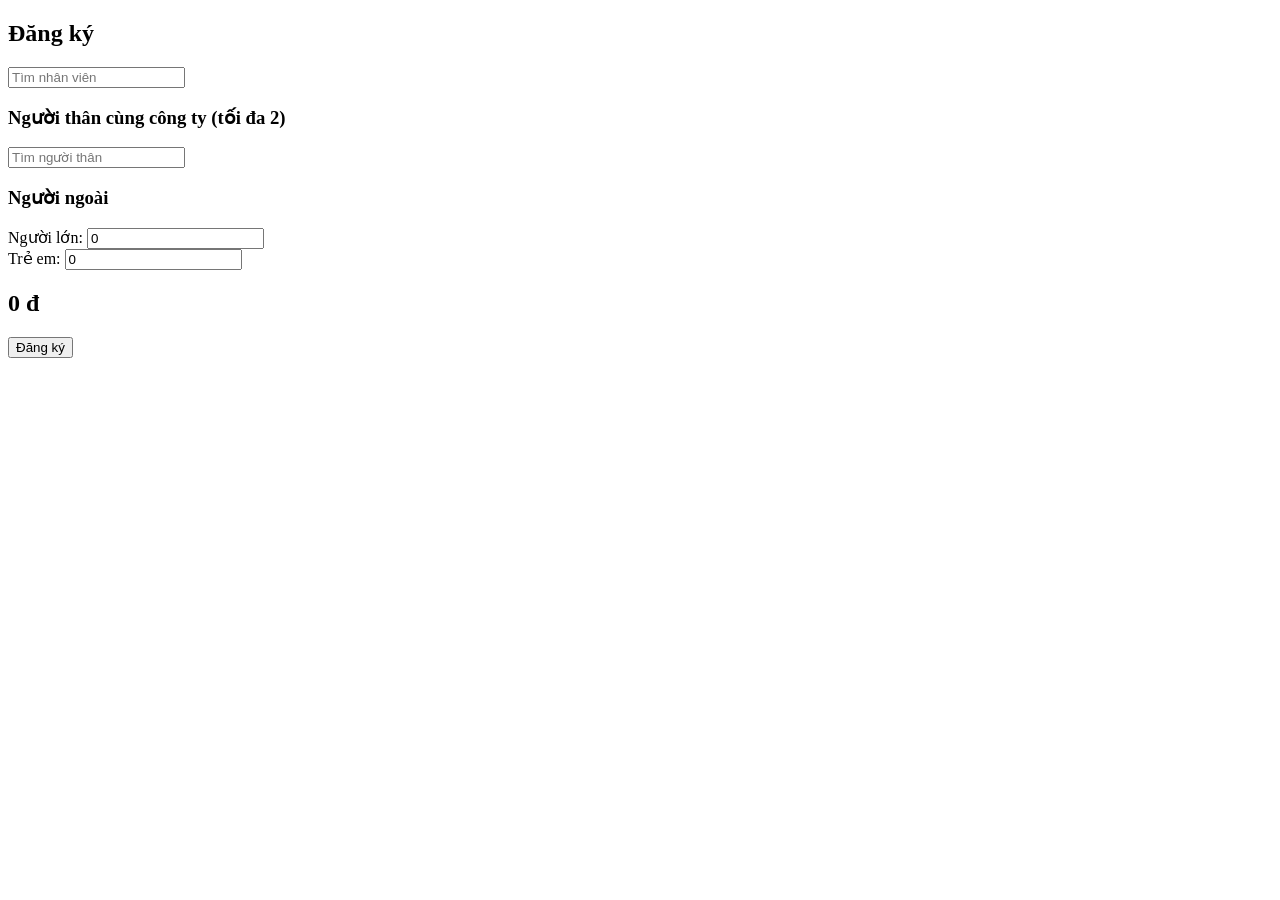
==== index.html @ 03e1c9cc "Update index.html" ====
<!DOCTYPE html>
<html>
<head>
  <meta charset="UTF-8">
  <title>Đăng ký du lịch</title>
</head>
<body>

<h2>Đăng ký</h2>

<input id="search" placeholder="Tìm nhân viên">
<div id="result"></div>

<h3>Người thân cùng công ty (tối đa 2)</h3>
<input id="familyMateSearch" placeholder="Tìm người thân">
<div id="familyMateResult"></div>
<div id="selectedFamilyMate"></div>

<h3>Người ngoài</h3>
Người lớn: <input id="adult" type="number" value="0"><br>
Trẻ em: <input id="child" type="number" value="0">

<h2 id="money">0 đ</h2>

<button onclick="register()">Đăng ký</button>

<script src="app.js"></script>

</body>
</html>
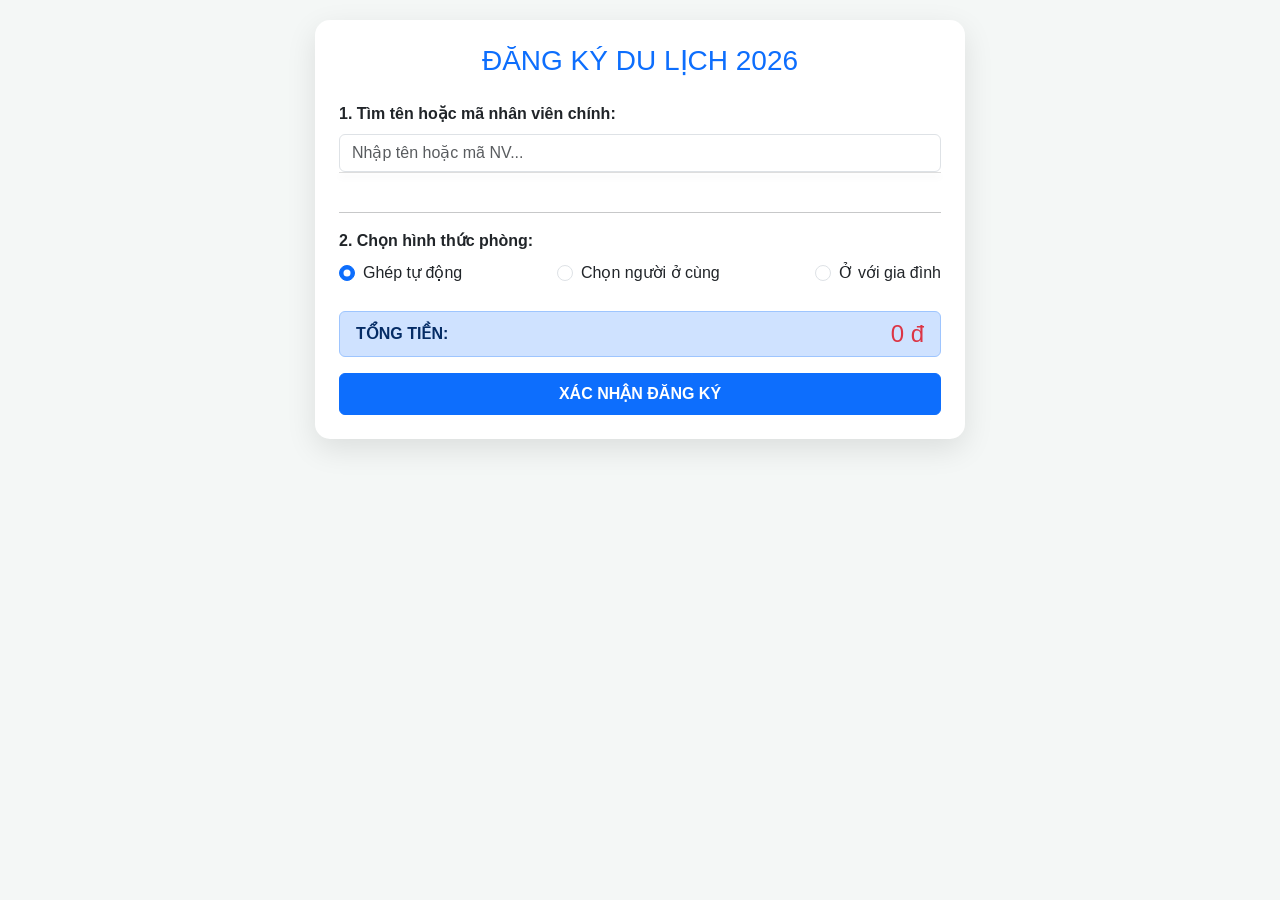
==== commit 16e5518f: "Update index.html" ====
--- a/index.html
+++ b/index.html
@@ -1,30 +1,86 @@
 <!DOCTYPE html>
 <html>
 <head>
-  <meta charset="UTF-8">
-  <title>Đăng ký du lịch</title>
+    <meta charset="UTF-8">
+    <meta name="viewport" content="width=device-width, initial-scale=1.0">
+    <title>Đăng ký Du lịch 2026</title>
+    <link rel="stylesheet" href="https://cdnjs.cloudflare.com/ajax/libs/bootstrap/5.3.0/css/bootstrap.min.css">
+    <style>
+        body { background: #f4f7f6; padding: 20px; font-family: 'Segoe UI', Tahoma, Geneva, Verdana, sans-serif; }
+        .card { max-width: 650px; margin: auto; border-radius: 15px; box-shadow: 0 10px 30px rgba(0,0,0,0.1); border: none; }
+        .search-results { position: absolute; width: 100%; z-index: 1000; background: white; border: 1px solid #ddd; border-top: none; max-height: 250px; overflow-y: auto; box-shadow: 0 4px 6px rgba(0,0,0,0.1); }
+        .item-search, .item-mate, .item-family-mate { padding: 12px; border-bottom: 1px solid #f0f0f0; cursor: pointer; transition: 0.2s; }
+        .item-search:hover { background: #e3f2fd; color: #1976d2; }
+        .selected-badge { background: #e3f2fd; color: #1976d2; padding: 8px 15px; border-radius: 20px; display: inline-block; margin-top: 10px; font-weight: 600; }
+        .family-badge { background: #e8f5e9; color: #2e7d32; padding: 5px 12px; border-radius: 15px; display: inline-flex; align-items: center; margin: 4px; border: 1px solid #c8e6c9; }
+        .remove-btn { margin-left: 8px; cursor: pointer; color: #c62828; font-weight: bold; }
+    </style>
 </head>
 <body>
+    <div class="card p-4">
+        <h3 class="text-center mb-4 text-primary">ĐĂNG KÝ DU LỊCH 2026</h3>
+        
+        <div class="mb-4 position-relative">
+            <label class="form-label"><b>1. Tìm tên hoặc mã nhân viên chính:</b></label>
+            <input type="text" id="search" class="form-control" placeholder="Nhập tên hoặc mã NV..." autocomplete="off">
+            <div id="result" class="search-results"></div>
+            <div id="selected-nv"></div>
+        </div>
 
-<h2>Đăng ký</h2>
+        <hr>
 
-<input id="search" placeholder="Tìm nhân viên">
-<div id="result"></div>
+        <label class="form-label"><b>2. Chọn hình thức phòng:</b></label>
+        <div class="mb-4 d-flex justify-content-between">
+            <div class="form-check">
+                <input class="form-check-input" type="radio" name="roomType" id="r1" value="auto" checked>
+                <label class="form-check-label" for="r1">Ghép tự động</label>
+            </div>
+            <div class="form-check">
+                <input class="form-check-input" type="radio" name="roomType" id="r2" value="manual">
+                <label class="form-check-label" for="r2">Chọn người ở cùng</label>
+            </div>
+            <div class="form-check">
+                <input class="form-check-input" type="radio" name="roomType" id="r3" value="family">
+                <label class="form-check-label" for="r3">Ở với gia đình</label>
+            </div>
+        </div>
 
-<h3>Người thân cùng công ty (tối đa 2)</h3>
-<input id="familyMateSearch" placeholder="Tìm người thân">
-<div id="familyMateResult"></div>
-<div id="selectedFamilyMate"></div>
+        <div id="mateBox" style="display:none;" class="border p-3 rounded mb-3 bg-light">
+            <label class="form-label">Tìm đồng nghiệp ở chung (Phòng 3 người):</label>
+            <div class="position-relative">
+                <input type="text" id="mateSearch" class="form-control" placeholder="Tìm tên/mã bạn..." autocomplete="off">
+                <div id="mateResult" class="search-results"></div>
+            </div>
+            <div id="mateList" class="mt-2"></div>
+        </div>
 
-<h3>Người ngoài</h3>
-Người lớn: <input id="adult" type="number" value="0"><br>
-Trẻ em: <input id="child" type="number" value="0">
+        <div id="familyFields" style="display:none;" class="border p-3 rounded mb-3 bg-light text-success border-success">
+            <label class="form-label"><b>Người thân cùng công ty (Tối đa 2):</b></label>
+            <div class="position-relative mb-2">
+                <input type="text" id="familyMateSearch" class="form-control" placeholder="Tìm tên/mã người thân..." autocomplete="off">
+                <div id="familyMateResult" class="search-results"></div>
+            </div>
+            <div id="selectedFamilyMate"></div>
+            
+            <div class="row mt-3">
+                <div class="col-6">
+                    <label class="form-label small">Người thân ngoài CT (3.1tr):</label>
+                    <input type="number" id="adult" class="form-control" value="0" min="0">
+                </div>
+                <div class="col-6">
+                    <label class="form-label small">Trẻ em 6-10t (1.55tr):</label>
+                    <input type="number" id="child" class="form-control" value="0" min="0">
+                </div>
+            </div>
+        </div>
 
-<h2 id="money">0 đ</h2>
+        <div class="alert alert-primary d-flex justify-content-between align-items-center py-2">
+            <b>TỔNG TIỀN:</b>
+            <h4 class="mb-0 text-danger" id="money" data-value="0">0 đ</h4>
+        </div>
 
-<button onclick="register()">Đăng ký</button>
-
-<script src="app.js"></script>
-
+        <button class="btn btn-primary w-100 py-2 btn-submit fw-bold" onclick="register()">XÁC NHẬN ĐĂNG KÝ</button>
+    </div>
+    <script src="app.js"></script>
 </body>
 </html>
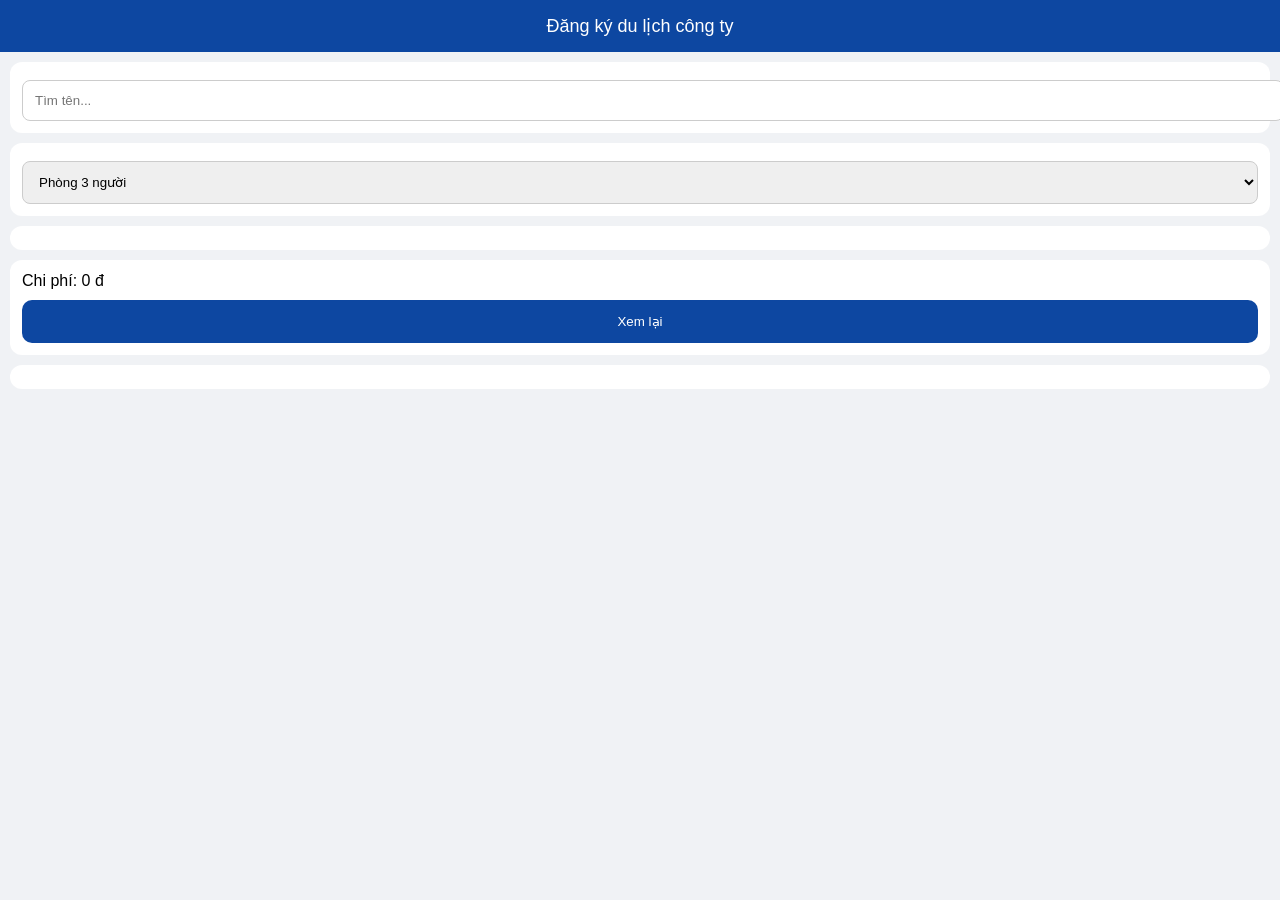
==== commit 89a7944c: "Update index.html" ====
--- a/index.html
+++ b/index.html
@@ -1,86 +1,140 @@
 <!DOCTYPE html>
 <html>
 <head>
-    <meta charset="UTF-8">
-    <meta name="viewport" content="width=device-width, initial-scale=1.0">
-    <title>Đăng ký Du lịch 2026</title>
-    <link rel="stylesheet" href="https://cdnjs.cloudflare.com/ajax/libs/bootstrap/5.3.0/css/bootstrap.min.css">
-    <style>
-        body { background: #f4f7f6; padding: 20px; font-family: 'Segoe UI', Tahoma, Geneva, Verdana, sans-serif; }
-        .card { max-width: 650px; margin: auto; border-radius: 15px; box-shadow: 0 10px 30px rgba(0,0,0,0.1); border: none; }
-        .search-results { position: absolute; width: 100%; z-index: 1000; background: white; border: 1px solid #ddd; border-top: none; max-height: 250px; overflow-y: auto; box-shadow: 0 4px 6px rgba(0,0,0,0.1); }
-        .item-search, .item-mate, .item-family-mate { padding: 12px; border-bottom: 1px solid #f0f0f0; cursor: pointer; transition: 0.2s; }
-        .item-search:hover { background: #e3f2fd; color: #1976d2; }
-        .selected-badge { background: #e3f2fd; color: #1976d2; padding: 8px 15px; border-radius: 20px; display: inline-block; margin-top: 10px; font-weight: 600; }
-        .family-badge { background: #e8f5e9; color: #2e7d32; padding: 5px 12px; border-radius: 15px; display: inline-flex; align-items: center; margin: 4px; border: 1px solid #c8e6c9; }
-        .remove-btn { margin-left: 8px; cursor: pointer; color: #c62828; font-weight: bold; }
-    </style>
+<meta name="viewport" content="width=device-width, initial-scale=1">
+<title>Du lịch công ty</title>
+
+<style>
+body{margin:0;font-family:sans-serif;background:#f0f2f5}
+.header{background:#0d47a1;color:#fff;padding:15px;text-align:center;font-size:18px}
+.box{background:#fff;margin:10px;padding:12px;border-radius:12px}
+input,select{width:100%;padding:12px;margin-top:6px;border-radius:8px;border:1px solid #ccc}
+button{width:100%;padding:14px;background:#0d47a1;color:#fff;border:none;border-radius:10px;margin-top:10px}
+.card{padding:10px;border-bottom:1px solid #eee}
+.tag{display:inline-block;background:#eee;padding:4px 8px;border-radius:6px;margin:2px}
+</style>
 </head>
+
 <body>
-    <div class="card p-4">
-        <h3 class="text-center mb-4 text-primary">ĐĂNG KÝ DU LỊCH 2026</h3>
-        
-        <div class="mb-4 position-relative">
-            <label class="form-label"><b>1. Tìm tên hoặc mã nhân viên chính:</b></label>
-            <input type="text" id="search" class="form-control" placeholder="Nhập tên hoặc mã NV..." autocomplete="off">
-            <div id="result" class="search-results"></div>
-            <div id="selected-nv"></div>
-        </div>
 
-        <hr>
+<div class="header">Đăng ký du lịch công ty</div>
 
-        <label class="form-label"><b>2. Chọn hình thức phòng:</b></label>
-        <div class="mb-4 d-flex justify-content-between">
-            <div class="form-check">
-                <input class="form-check-input" type="radio" name="roomType" id="r1" value="auto" checked>
-                <label class="form-check-label" for="r1">Ghép tự động</label>
-            </div>
-            <div class="form-check">
-                <input class="form-check-input" type="radio" name="roomType" id="r2" value="manual">
-                <label class="form-check-label" for="r2">Chọn người ở cùng</label>
-            </div>
-            <div class="form-check">
-                <input class="form-check-input" type="radio" name="roomType" id="r3" value="family">
-                <label class="form-check-label" for="r3">Ở với gia đình</label>
-            </div>
-        </div>
+<div class="box">
+<input id="kw" placeholder="Tìm tên..." oninput="search()">
+<div id="list"></div>
+</div>
 
-        <div id="mateBox" style="display:none;" class="border p-3 rounded mb-3 bg-light">
-            <label class="form-label">Tìm đồng nghiệp ở chung (Phòng 3 người):</label>
-            <div class="position-relative">
-                <input type="text" id="mateSearch" class="form-control" placeholder="Tìm tên/mã bạn..." autocomplete="off">
-                <div id="mateResult" class="search-results"></div>
-            </div>
-            <div id="mateList" class="mt-2"></div>
-        </div>
+<div class="box">
+<select id="type" onchange="renderFamily()">
+<option value="tap_the">Phòng 3 người</option>
+<option value="gia_dinh">Phòng gia đình</option>
+</select>
+</div>
 
-        <div id="familyFields" style="display:none;" class="border p-3 rounded mb-3 bg-light text-success border-success">
-            <label class="form-label"><b>Người thân cùng công ty (Tối đa 2):</b></label>
-            <div class="position-relative mb-2">
-                <input type="text" id="familyMateSearch" class="form-control" placeholder="Tìm tên/mã người thân..." autocomplete="off">
-                <div id="familyMateResult" class="search-results"></div>
-            </div>
-            <div id="selectedFamilyMate"></div>
-            
-            <div class="row mt-3">
-                <div class="col-6">
-                    <label class="form-label small">Người thân ngoài CT (3.1tr):</label>
-                    <input type="number" id="adult" class="form-control" value="0" min="0">
-                </div>
-                <div class="col-6">
-                    <label class="form-label small">Trẻ em 6-10t (1.55tr):</label>
-                    <input type="number" id="child" class="form-control" value="0" min="0">
-                </div>
-            </div>
-        </div>
+<div class="box" id="familyBox"></div>
 
-        <div class="alert alert-primary d-flex justify-content-between align-items-center py-2">
-            <b>TỔNG TIỀN:</b>
-            <h4 class="mb-0 text-danger" id="money" data-value="0">0 đ</h4>
-        </div>
+<div class="box">
+<div id="cost">Chi phí: 0 đ</div>
+<button onclick="preview()">Xem lại</button>
+</div>
 
-        <button class="btn btn-primary w-100 py-2 btn-submit fw-bold" onclick="register()">XÁC NHẬN ĐĂNG KÝ</button>
-    </div>
-    <script src="app.js"></script>
+<div class="box" id="preview"></div>
+
+<script>
+const API="LINK_APPS_SCRIPT";
+
+let nv=null;
+let family=[];
+
+// SEARCH
+async function search(){
+  let r=await fetch(API+"?action=search&kw="+kw.value);
+  let d=await r.json();
+
+  list.innerHTML=d.map(x=>
+    `<div class="card" onclick='pick(${JSON.stringify(x)})'>
+      ${x[2]} (${x[0]})
+    </div>`).join("");
+}
+
+function pick(x){
+  nv=x;
+  calc();
+}
+
+// FAMILY UI
+function renderFamily(){
+  if(type.value!="gia_dinh"){
+    familyBox.innerHTML="";
+    return;
+  }
+
+  familyBox.innerHTML=`
+  <button onclick="add()">+ Thêm người thân</button>
+  <div id="famList"></div>
+  `;
+}
+
+function add(){
+  let name=prompt("Tên:");
+  let tuoi=prompt("Tuổi:");
+
+  family.push({name,tuoi:Number(tuoi)});
+  drawFam();
+  calc();
+}
+
+function drawFam(){
+  famList.innerHTML=family.map(p=>
+    `<div class="tag">${p.name} (${p.tuoi})</div>`
+  ).join("");
+}
+
+// COST
+function calc(){
+  if(!nv) return;
+
+  let t = nv[7]=="Có"?1100000:2100000;
+
+  family.forEach(p=>{
+    t += p.tuoi>=11?3100000:1550000;
+  });
+
+  cost.innerText="Chi phí: "+t.toLocaleString()+" đ";
+}
+
+// PREVIEW
+function preview(){
+  if(!nv) return alert("Chọn NV");
+
+  preview.innerHTML=`
+  <b>${nv[2]}</b><br>
+  Mã NV: ${nv[0]}<br>
+  <button onclick="submit()">Xác nhận đăng ký</button>
+  `;
+}
+
+// SUBMIT
+async function submit(){
+  let body={
+    maNV:nv[0],
+    ten:nv[2],
+    gioiTinh:nv[3],
+    congDoan:nv[7],
+    loaiPhong:type.value,
+    family,
+    treEm:family.filter(x=>x.tuoi<11).length
+  };
+
+  let r=await fetch(API,{method:"POST",body:JSON.stringify(body)});
+  let d=await r.json();
+
+  if(d.status){
+    alert("Thành công - "+d.cost.toLocaleString());
+    location.reload();
+  }else alert(d.msg);
+}
+</script>
+
 </body>
 </html>
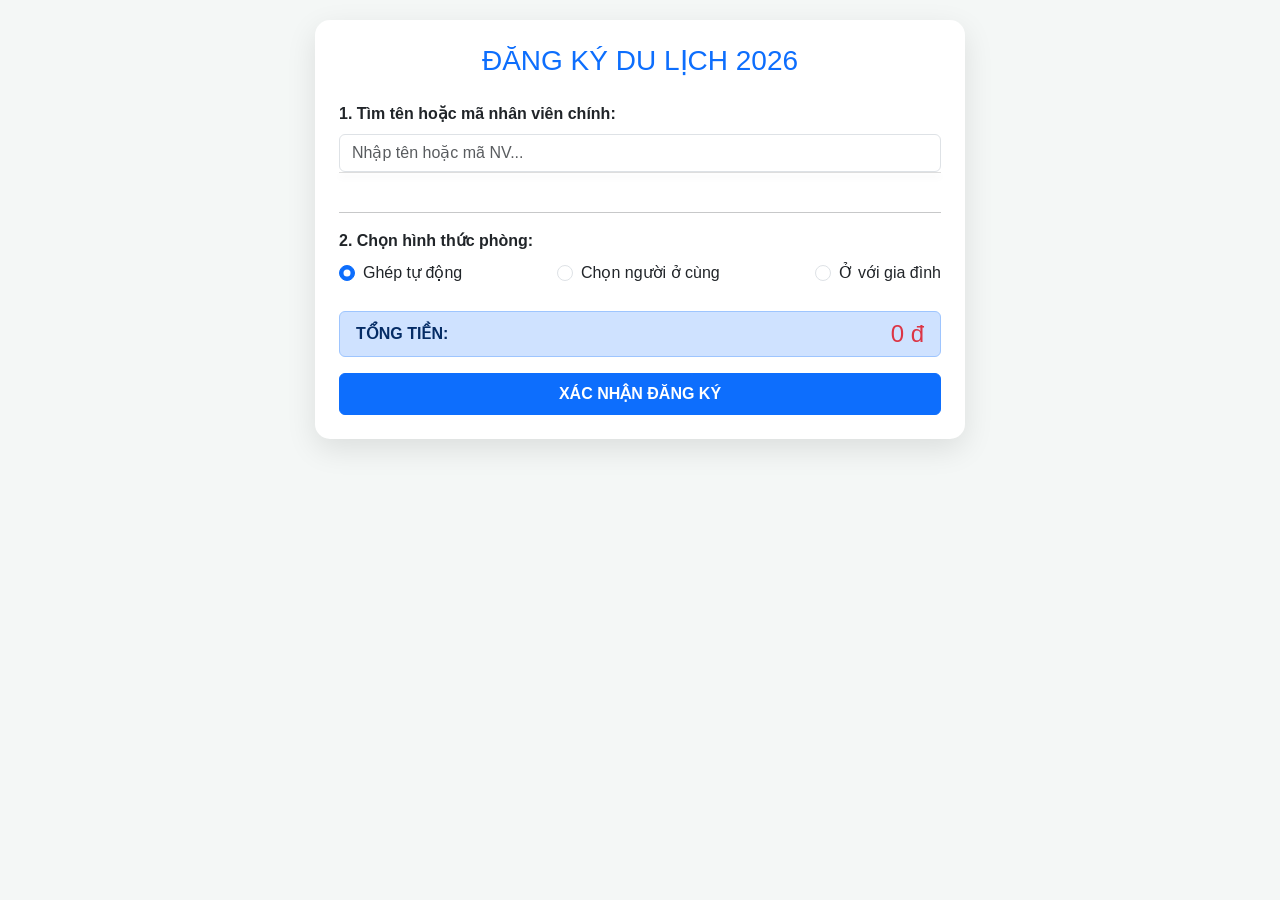
==== commit 5fd3177f: "Add files via upload" ====
--- a/index.html
+++ b/index.html
@@ -1,140 +1,95 @@
 <!DOCTYPE html>
 <html>
 <head>
-<meta name="viewport" content="width=device-width, initial-scale=1">
-<title>Du lịch công ty</title>
+    <meta charset="UTF-8">
+    <meta name="viewport" content="width=device-width, initial-scale=1.0">
+    <title>Đăng ký Du lịch 2026</title>
+    <link rel="stylesheet" href="https://cdnjs.cloudflare.com/ajax/libs/bootstrap/5.3.0/css/bootstrap.min.css">
+    <style>
+        body { background: #f4f7f6; padding: 20px; font-family: 'Segoe UI', Tahoma, Geneva, Verdana, sans-serif; }
+        .card { max-width: 650px; margin: auto; border-radius: 15px; box-shadow: 0 10px 30px rgba(0,0,0,0.1); border: none; }
+        .search-results { position: absolute; width: 100%; z-index: 1000; background: white; border: 1px solid #ddd; border-top: none; max-height: 250px; overflow-y: auto; box-shadow: 0 4px 6px rgba(0,0,0,0.1); }
+        .item-search, .item-mate, .item-family-mate { padding: 12px; border-bottom: 1px solid #f0f0f0; cursor: pointer; transition: 0.2s; }
+        .item-search:hover { background: #e3f2fd; color: #1976d2; }
+        .selected-badge { background: #e3f2fd; color: #1976d2; padding: 8px 15px; border-radius: 20px; display: inline-block; margin-top: 10px; font-weight: 600; }
+        .family-badge { background: #e8f5e9; color: #2e7d32; padding: 5px 12px; border-radius: 15px; display: inline-flex; align-items: center; margin: 4px; border: 1px solid #c8e6c9; }
+        .remove-btn { margin-left: 8px; cursor: pointer; color: #c62828; font-weight: bold; }
+    </style>
+</head>
+<body>
+    <div class="card p-4">
+        <h3 class="text-center mb-4 text-primary">ĐĂNG KÝ DU LỊCH 2026</h3>
+        
+        <div class="mb-4 position-relative">
+            <label class="form-label"><b>1. Tìm tên hoặc mã nhân viên chính:</b></label>
+            <input type="text" id="search" class="form-control" placeholder="Nhập tên hoặc mã NV..." autocomplete="off">
+            <div id="result" class="search-results"></div>
+            <div id="selected-nv"></div>
+        </div>
 
-<style>
-body{margin:0;font-family:sans-serif;background:#f0f2f5}
-.header{background:#0d47a1;color:#fff;padding:15px;text-align:center;font-size:18px}
-.box{background:#fff;margin:10px;padding:12px;border-radius:12px}
-input,select{width:100%;padding:12px;margin-top:6px;border-radius:8px;border:1px solid #ccc}
-button{width:100%;padding:14px;background:#0d47a1;color:#fff;border:none;border-radius:10px;margin-top:10px}
-.card{padding:10px;border-bottom:1px solid #eee}
-.tag{display:inline-block;background:#eee;padding:4px 8px;border-radius:6px;margin:2px}
-</style>
-</head>
+        <hr>
 
-<body>
+        <label class="form-label"><b>2. Chọn hình thức phòng:</b></label>
+        <div class="mb-4 d-flex justify-content-between">
+            <div class="form-check">
+                <input class="form-check-input" type="radio" name="roomType" id="r1" value="auto" checked>
+                <label class="form-check-label" for="r1">Ghép tự động</label>
+            </div>
+            <div class="form-check">
+                <input class="form-check-input" type="radio" name="roomType" id="r2" value="manual">
+                <label class="form-check-label" for="r2">Chọn người ở cùng</label>
+            </div>
+            <div class="form-check">
+                <input class="form-check-input" type="radio" name="roomType" id="r3" value="family">
+                <label class="form-check-label" for="r3">Ở với gia đình</label>
+            </div>
+        </div>
 
-<div class="header">Đăng ký du lịch công ty</div>
+        <div id="mateBox" style="display:none;" class="border p-3 rounded mb-3 bg-light">
+            <label class="form-label">Tìm đồng nghiệp ở chung (Phòng 3 người):</label>
+            <div class="position-relative">
+                <input type="text" id="mateSearch" class="form-control" placeholder="Tìm tên/mã bạn..." autocomplete="off">
+                <div id="mateResult" class="search-results"></div>
+            </div>
+            <div id="mateList" class="mt-2"></div>
+        </div>
 
-<div class="box">
-<input id="kw" placeholder="Tìm tên..." oninput="search()">
-<div id="list"></div>
-</div>
+        <div id="familyFields" style="display:none;" class="border p-3 rounded mb-3 bg-light text-success border-success">
+            <label class="form-label"><b>Người thân cùng công ty (Tối đa 2):</b></label>
+            <div class="position-relative mb-2">
+                <input type="text" id="familyMateSearch" class="form-control" placeholder="Tìm tên/mã người thân..." autocomplete="off">
+                <div id="familyMateResult" class="search-results"></div>
+            </div>
+            <div id="selectedFamilyMate"></div>
+            
+            <div class="row mt-3">
+                <div class="col-6">
+                    <label class="form-label small">Người thân ngoài CT (3.1tr):</label>
+                    <input type="number" id="adult" class="form-control" value="0" min="0">
+                </div>
+                <div class="col-6">
+                    <label class="form-label small">Trẻ em 6-10t (1.55tr):</label>
+                    <input type="number" id="child" class="form-control" value="0" min="0">
+                </div>
+            </div>
+        </div>
 
-<div class="box">
-<select id="type" onchange="renderFamily()">
-<option value="tap_the">Phòng 3 người</option>
-<option value="gia_dinh">Phòng gia đình</option>
-</select>
-</div>
+        <div class="alert alert-primary d-flex justify-content-between align-items-center py-2">
+            <b>TỔNG TIỀN:</b>
+            <h4 class="mb-0 text-danger" id="money" data-value="0">0 đ</h4>
+        </div>
 
-<div class="box" id="familyBox"></div>
+        <button class="btn btn-primary w-100 py-2 btn-submit fw-bold" onclick="register()">XÁC NHẬN ĐĂNG KÝ</button>
 
-<div class="box">
-<div id="cost">Chi phí: 0 đ</div>
-<button onclick="preview()">Xem lại</button>
-</div>
-
-<div class="box" id="preview"></div>
-
-<script>
-const API="LINK_APPS_SCRIPT";
-
-let nv=null;
-let family=[];
-
-// SEARCH
-async function search(){
-  let r=await fetch(API+"?action=search&kw="+kw.value);
-  let d=await r.json();
-
-  list.innerHTML=d.map(x=>
-    `<div class="card" onclick='pick(${JSON.stringify(x)})'>
-      ${x[2]} (${x[0]})
-    </div>`).join("");
-}
-
-function pick(x){
-  nv=x;
-  calc();
-}
-
-// FAMILY UI
-function renderFamily(){
-  if(type.value!="gia_dinh"){
-    familyBox.innerHTML="";
-    return;
-  }
-
-  familyBox.innerHTML=`
-  <button onclick="add()">+ Thêm người thân</button>
-  <div id="famList"></div>
-  `;
-}
-
-function add(){
-  let name=prompt("Tên:");
-  let tuoi=prompt("Tuổi:");
-
-  family.push({name,tuoi:Number(tuoi)});
-  drawFam();
-  calc();
-}
-
-function drawFam(){
-  famList.innerHTML=family.map(p=>
-    `<div class="tag">${p.name} (${p.tuoi})</div>`
-  ).join("");
-}
-
-// COST
-function calc(){
-  if(!nv) return;
-
-  let t = nv[7]=="Có"?1100000:2100000;
-
-  family.forEach(p=>{
-    t += p.tuoi>=11?3100000:1550000;
-  });
-
-  cost.innerText="Chi phí: "+t.toLocaleString()+" đ";
-}
-
-// PREVIEW
-function preview(){
-  if(!nv) return alert("Chọn NV");
-
-  preview.innerHTML=`
-  <b>${nv[2]}</b><br>
-  Mã NV: ${nv[0]}<br>
-  <button onclick="submit()">Xác nhận đăng ký</button>
-  `;
-}
-
-// SUBMIT
-async function submit(){
-  let body={
-    maNV:nv[0],
-    ten:nv[2],
-    gioiTinh:nv[3],
-    congDoan:nv[7],
-    loaiPhong:type.value,
-    family,
-    treEm:family.filter(x=>x.tuoi<11).length
-  };
-
-  let r=await fetch(API,{method:"POST",body:JSON.stringify(body)});
-  let d=await r.json();
-
-  if(d.status){
-    alert("Thành công - "+d.cost.toLocaleString());
-    location.reload();
-  }else alert(d.msg);
-}
-</script>
-
+        <div id="successCard" class="card p-4 mt-3 text-center" style="display:none; border: 2px solid #28a745;">
+            <h3 class="text-success">🎉 ĐĂNG KÝ THÀNH CÔNG!</h3>
+            <p class="text-muted">Vui lòng chụp màn hình thông tin dưới đây:</p>
+            <hr>
+            <div id="summaryContent" class="text-start">
+                </div>
+            <button class="btn btn-outline-secondary mt-3" onclick="location.reload()">Đăng ký mới</button>
+        </div>
+    </div>
+    <script src="app.js"></script>
 </body>
 </html>
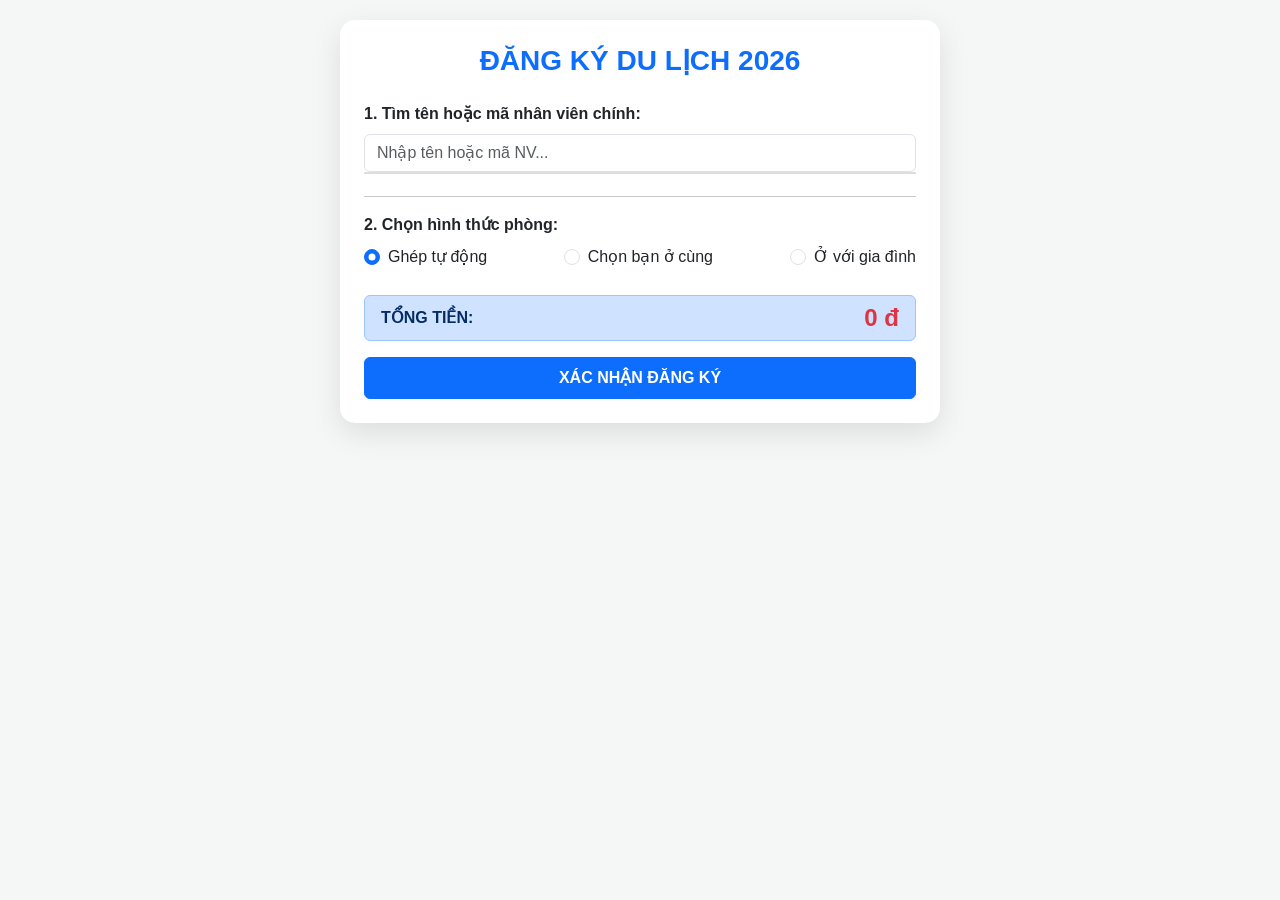
==== commit 2126a06b: "Update index.html" ====
--- a/index.html
+++ b/index.html
@@ -1,93 +1,87 @@
 <!DOCTYPE html>
-<html>
+<html lang="vi">
 <head>
     <meta charset="UTF-8">
     <meta name="viewport" content="width=device-width, initial-scale=1.0">
     <title>Đăng ký Du lịch 2026</title>
     <link rel="stylesheet" href="https://cdnjs.cloudflare.com/ajax/libs/bootstrap/5.3.0/css/bootstrap.min.css">
     <style>
-        body { background: #f4f7f6; padding: 20px; font-family: 'Segoe UI', Tahoma, Geneva, Verdana, sans-serif; }
-        .card { max-width: 650px; margin: auto; border-radius: 15px; box-shadow: 0 10px 30px rgba(0,0,0,0.1); border: none; }
-        .search-results { position: absolute; width: 100%; z-index: 1000; background: white; border: 1px solid #ddd; border-top: none; max-height: 250px; overflow-y: auto; box-shadow: 0 4px 6px rgba(0,0,0,0.1); }
-        .item-search, .item-mate, .item-family-mate { padding: 12px; border-bottom: 1px solid #f0f0f0; cursor: pointer; transition: 0.2s; }
-        .item-search:hover { background: #e3f2fd; color: #1976d2; }
+        body { background: #f4f7f6; padding: 20px; font-family: 'Segoe UI', sans-serif; }
+        .card { max-width: 600px; margin: auto; border-radius: 15px; box-shadow: 0 10px 30px rgba(0,0,0,0.1); border: none; }
+        .search-results { position: absolute; width: 100%; z-index: 1000; background: white; border: 1px solid #ddd; max-height: 200px; overflow-y: auto; }
+        .item-search, .item-family-mate { padding: 10px; border-bottom: 1px solid #eee; cursor: pointer; }
+        .item-search:hover { background: #e3f2fd; }
         .selected-badge { background: #e3f2fd; color: #1976d2; padding: 8px 15px; border-radius: 20px; display: inline-block; margin-top: 10px; font-weight: 600; }
         .family-badge { background: #e8f5e9; color: #2e7d32; padding: 5px 12px; border-radius: 15px; display: inline-flex; align-items: center; margin: 4px; border: 1px solid #c8e6c9; }
         .remove-btn { margin-left: 8px; cursor: pointer; color: #c62828; font-weight: bold; }
+        @keyframes fadeIn { from { opacity: 0; transform: translateY(10px); } to { opacity: 1; transform: translateY(0); } }
     </style>
 </head>
 <body>
-    <div class="card p-4">
-        <h3 class="text-center mb-4 text-primary">ĐĂNG KÝ DU LỊCH 2026</h3>
-        
-        <div class="mb-4 position-relative">
-            <label class="form-label"><b>1. Tìm tên hoặc mã nhân viên chính:</b></label>
-            <input type="text" id="search" class="form-control" placeholder="Nhập tên hoặc mã NV..." autocomplete="off">
-            <div id="result" class="search-results"></div>
-            <div id="selected-nv"></div>
-        </div>
+    <div class="card p-4" id="main-card">
+        <div id="main-content">
+            <h3 class="text-center mb-4 text-primary fw-bold">ĐĂNG KÝ DU LỊCH 2026</h3>
+            
+            <div class="mb-4 position-relative">
+                <label class="form-label"><b>1. Tìm tên hoặc mã nhân viên chính:</b></label>
+                <input type="text" id="search" class="form-control" placeholder="Nhập tên hoặc mã NV..." autocomplete="off">
+                <div id="result" class="search-results"></div>
+                <div id="selected-nv"></div>
+            </div>
 
-        <hr>
+            <hr>
 
-        <label class="form-label"><b>2. Chọn hình thức phòng:</b></label>
-        <div class="mb-4 d-flex justify-content-between">
-            <div class="form-check">
-                <input class="form-check-input" type="radio" name="roomType" id="r1" value="auto" checked>
-                <label class="form-check-label" for="r1">Ghép tự động</label>
-            </div>
-            <div class="form-check">
-                <input class="form-check-input" type="radio" name="roomType" id="r2" value="manual">
-                <label class="form-check-label" for="r2">Chọn người ở cùng</label>
-            </div>
-            <div class="form-check">
-                <input class="form-check-input" type="radio" name="roomType" id="r3" value="family">
-                <label class="form-check-label" for="r3">Ở với gia đình</label>
-            </div>
-        </div>
-
-        <div id="mateBox" style="display:none;" class="border p-3 rounded mb-3 bg-light">
-            <label class="form-label">Tìm đồng nghiệp ở chung (Phòng 3 người):</label>
-            <div class="position-relative">
-                <input type="text" id="mateSearch" class="form-control" placeholder="Tìm tên/mã bạn..." autocomplete="off">
-                <div id="mateResult" class="search-results"></div>
-            </div>
-            <div id="mateList" class="mt-2"></div>
-        </div>
-
-        <div id="familyFields" style="display:none;" class="border p-3 rounded mb-3 bg-light text-success border-success">
-            <label class="form-label"><b>Người thân cùng công ty (Tối đa 2):</b></label>
-            <div class="position-relative mb-2">
-                <input type="text" id="familyMateSearch" class="form-control" placeholder="Tìm tên/mã người thân..." autocomplete="off">
-                <div id="familyMateResult" class="search-results"></div>
-            </div>
-            <div id="selectedFamilyMate"></div>
-            
-            <div class="row mt-3">
-                <div class="col-6">
-                    <label class="form-label small">Người thân ngoài CT (3.1tr):</label>
-                    <input type="number" id="adult" class="form-control" value="0" min="0">
+            <label class="form-label"><b>2. Chọn hình thức phòng:</b></label>
+            <div class="mb-4 d-flex justify-content-between">
+                <div class="form-check">
+                    <input class="form-check-input" type="radio" name="roomType" id="r1" value="auto" checked>
+                    <label class="form-check-label" for="r1">Ghép tự động</label>
                 </div>
-                <div class="col-6">
-                    <label class="form-label small">Trẻ em 6-10t (1.55tr):</label>
-                    <input type="number" id="child" class="form-control" value="0" min="0">
+                <div class="form-check">
+                    <input class="form-check-input" type="radio" name="roomType" id="r2" value="manual">
+                    <label class="form-check-label" for="r2">Chọn bạn ở cùng</label>
+                </div>
+                <div class="form-check">
+                    <input class="form-check-input" type="radio" name="roomType" id="r3" value="family">
+                    <label class="form-check-label" for="r3">Ở với gia đình</label>
                 </div>
             </div>
-        </div>
 
-        <div class="alert alert-primary d-flex justify-content-between align-items-center py-2">
-            <b>TỔNG TIỀN:</b>
-            <h4 class="mb-0 text-danger" id="money" data-value="0">0 đ</h4>
-        </div>
+            <div id="mateBox" style="display:none;" class="border p-3 rounded mb-3 bg-light">
+                <label class="form-label small">Tìm đồng nghiệp ở chung (Phòng 3):</label>
+                <div class="position-relative">
+                    <input type="text" id="mateSearch" class="form-control" placeholder="Tìm tên/mã bạn...">
+                    <div id="mateResult" class="search-results"></div>
+                </div>
+                <div id="mateList" class="mt-2"></div>
+            </div>
 
-        <button class="btn btn-primary w-100 py-2 btn-submit fw-bold" onclick="register()">XÁC NHẬN ĐĂNG KÝ</button>
+            <div id="familyFields" style="display:none;" class="border p-3 rounded mb-3 bg-light border-success">
+                <label class="form-label small"><b>Người thân cùng công ty (Tối đa 2):</b></label>
+                <div class="position-relative mb-2">
+                    <input type="text" id="familyMateSearch" class="form-control" placeholder="Tìm tên/mã người thân...">
+                    <div id="familyMateResult" class="search-results"></div>
+                </div>
+                <div id="selectedFamilyMate"></div>
+                
+                <div class="row mt-3">
+                    <div class="col-6">
+                        <label class="form-label small">Người thân ngoài (3.1tr):</label>
+                        <input type="number" id="adult" class="form-control" value="0" min="0">
+                    </div>
+                    <div class="col-6">
+                        <label class="form-label small">Trẻ em 6-10t (1.55tr):</label>
+                        <input type="number" id="child" class="form-control" value="0" min="0">
+                    </div>
+                </div>
+            </div>
 
-        <div id="successCard" class="card p-4 mt-3 text-center" style="display:none; border: 2px solid #28a745;">
-            <h3 class="text-success">🎉 ĐĂNG KÝ THÀNH CÔNG!</h3>
-            <p class="text-muted">Vui lòng chụp màn hình thông tin dưới đây:</p>
-            <hr>
-            <div id="summaryContent" class="text-start">
-                </div>
-            <button class="btn btn-outline-secondary mt-3" onclick="location.reload()">Đăng ký mới</button>
+            <div class="alert alert-primary d-flex justify-content-between align-items-center py-2">
+                <b>TỔNG TIỀN:</b>
+                <h4 class="mb-0 text-danger fw-bold" id="money" data-value="0">0 đ</h4>
+            </div>
+
+            <button class="btn btn-primary w-100 py-2 btn-submit fw-bold" onclick="register()">XÁC NHẬN ĐĂNG KÝ</button>
         </div>
     </div>
     <script src="app.js"></script>
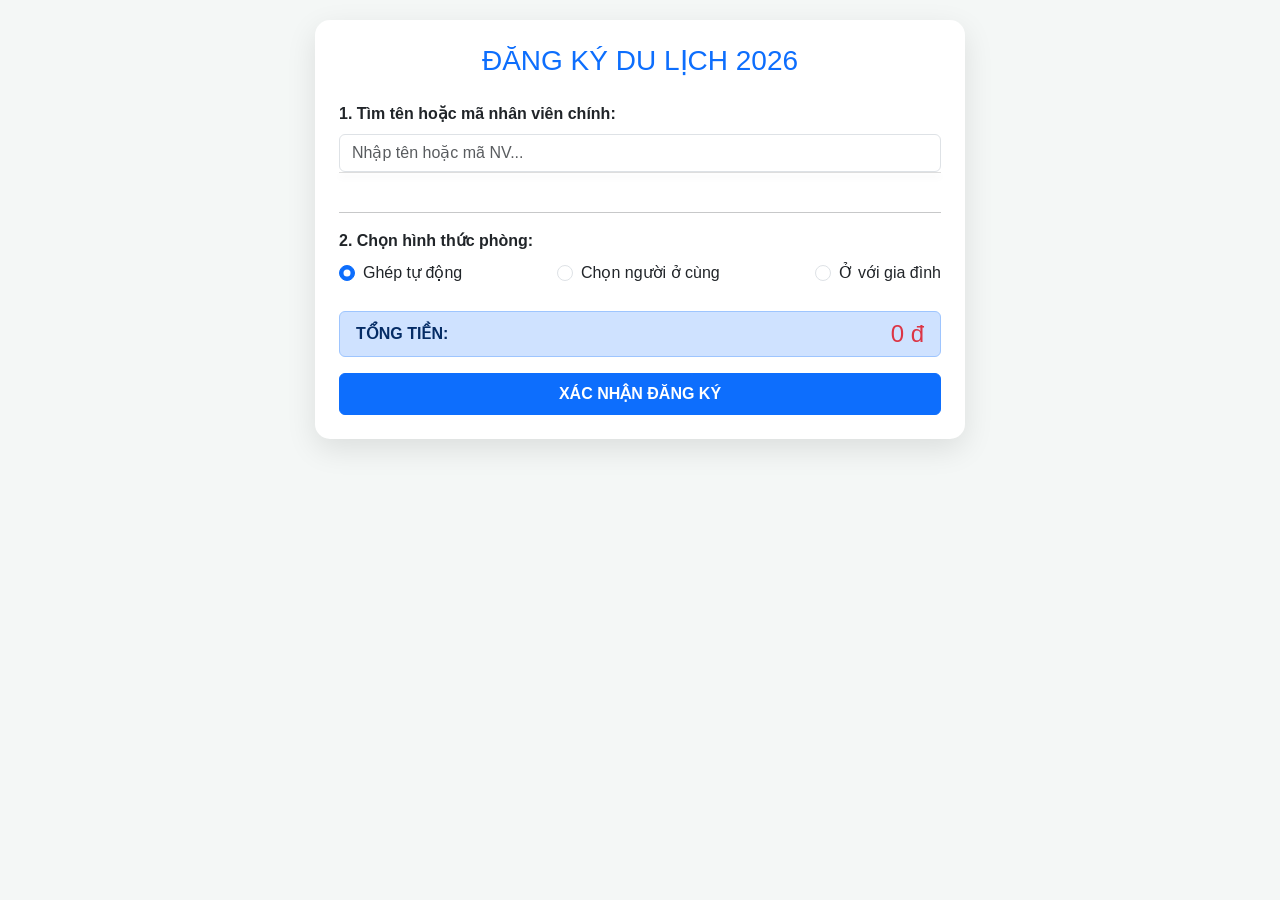
==== commit 86b907be: "Add files via upload" ====
--- a/index.html
+++ b/index.html
@@ -1,88 +1,85 @@
 <!DOCTYPE html>
-<html lang="vi">
+<html>
 <head>
     <meta charset="UTF-8">
     <meta name="viewport" content="width=device-width, initial-scale=1.0">
     <title>Đăng ký Du lịch 2026</title>
     <link rel="stylesheet" href="https://cdnjs.cloudflare.com/ajax/libs/bootstrap/5.3.0/css/bootstrap.min.css">
     <style>
-        body { background: #f4f7f6; padding: 20px; font-family: 'Segoe UI', sans-serif; }
-        .card { max-width: 600px; margin: auto; border-radius: 15px; box-shadow: 0 10px 30px rgba(0,0,0,0.1); border: none; }
-        .search-results { position: absolute; width: 100%; z-index: 1000; background: white; border: 1px solid #ddd; max-height: 200px; overflow-y: auto; }
-        .item-search, .item-family-mate { padding: 10px; border-bottom: 1px solid #eee; cursor: pointer; }
-        .item-search:hover { background: #e3f2fd; }
+        body { background: #f4f7f6; padding: 20px; font-family: 'Segoe UI', Tahoma, Geneva, Verdana, sans-serif; }
+        .card { max-width: 650px; margin: auto; border-radius: 15px; box-shadow: 0 10px 30px rgba(0,0,0,0.1); border: none; }
+        .search-results { position: absolute; width: 100%; z-index: 1000; background: white; border: 1px solid #ddd; border-top: none; max-height: 250px; overflow-y: auto; box-shadow: 0 4px 6px rgba(0,0,0,0.1); }
+        .item-search, .item-mate, .item-family-mate { padding: 12px; border-bottom: 1px solid #f0f0f0; cursor: pointer; transition: 0.2s; }
+        .item-search:hover { background: #e3f2fd; color: #1976d2; }
         .selected-badge { background: #e3f2fd; color: #1976d2; padding: 8px 15px; border-radius: 20px; display: inline-block; margin-top: 10px; font-weight: 600; }
         .family-badge { background: #e8f5e9; color: #2e7d32; padding: 5px 12px; border-radius: 15px; display: inline-flex; align-items: center; margin: 4px; border: 1px solid #c8e6c9; }
         .remove-btn { margin-left: 8px; cursor: pointer; color: #c62828; font-weight: bold; }
-        @keyframes fadeIn { from { opacity: 0; transform: translateY(10px); } to { opacity: 1; transform: translateY(0); } }
     </style>
 </head>
 <body>
-    <div class="card p-4" id="main-card">
-        <div id="main-content">
-            <h3 class="text-center mb-4 text-primary fw-bold">ĐĂNG KÝ DU LỊCH 2026</h3>
+    <div class="card p-4">
+        <h3 class="text-center mb-4 text-primary">ĐĂNG KÝ DU LỊCH 2026</h3>
+        
+        <div class="mb-4 position-relative">
+            <label class="form-label"><b>1. Tìm tên hoặc mã nhân viên chính:</b></label>
+            <input type="text" id="search" class="form-control" placeholder="Nhập tên hoặc mã NV..." autocomplete="off">
+            <div id="result" class="search-results"></div>
+            <div id="selected-nv"></div>
+        </div>
+
+        <hr>
+
+        <label class="form-label"><b>2. Chọn hình thức phòng:</b></label>
+        <div class="mb-4 d-flex justify-content-between">
+            <div class="form-check">
+                <input class="form-check-input" type="radio" name="roomType" id="r1" value="auto" checked>
+                <label class="form-check-label" for="r1">Ghép tự động</label>
+            </div>
+            <div class="form-check">
+                <input class="form-check-input" type="radio" name="roomType" id="r2" value="manual">
+                <label class="form-check-label" for="r2">Chọn người ở cùng</label>
+            </div>
+            <div class="form-check">
+                <input class="form-check-input" type="radio" name="roomType" id="r3" value="family">
+                <label class="form-check-label" for="r3">Ở với gia đình</label>
+            </div>
+        </div>
+
+        <div id="mateBox" style="display:none;" class="border p-3 rounded mb-3 bg-light">
+            <label class="form-label">Tìm đồng nghiệp ở chung (Phòng 3 người):</label>
+            <div class="position-relative">
+                <input type="text" id="mateSearch" class="form-control" placeholder="Tìm tên/mã bạn..." autocomplete="off">
+                <div id="mateResult" class="search-results"></div>
+            </div>
+            <div id="mateList" class="mt-2"></div>
+        </div>
+
+        <div id="familyFields" style="display:none;" class="border p-3 rounded mb-3 bg-light text-success border-success">
+            <label class="form-label"><b>Người thân cùng công ty (Tối đa 2):</b></label>
+            <div class="position-relative mb-2">
+                <input type="text" id="familyMateSearch" class="form-control" placeholder="Tìm tên/mã người thân..." autocomplete="off">
+                <div id="familyMateResult" class="search-results"></div>
+            </div>
+            <div id="selectedFamilyMate"></div>
             
-            <div class="mb-4 position-relative">
-                <label class="form-label"><b>1. Tìm tên hoặc mã nhân viên chính:</b></label>
-                <input type="text" id="search" class="form-control" placeholder="Nhập tên hoặc mã NV..." autocomplete="off">
-                <div id="result" class="search-results"></div>
-                <div id="selected-nv"></div>
-            </div>
-
-            <hr>
-
-            <label class="form-label"><b>2. Chọn hình thức phòng:</b></label>
-            <div class="mb-4 d-flex justify-content-between">
-                <div class="form-check">
-                    <input class="form-check-input" type="radio" name="roomType" id="r1" value="auto" checked>
-                    <label class="form-check-label" for="r1">Ghép tự động</label>
+            <div class="row mt-3">
+                <div class="col-6">
+                    <label class="form-label small">Người thân ngoài CT (3.1tr):</label>
+                    <input type="number" id="adult" class="form-control" value="0" min="0">
                 </div>
-                <div class="form-check">
-                    <input class="form-check-input" type="radio" name="roomType" id="r2" value="manual">
-                    <label class="form-check-label" for="r2">Chọn bạn ở cùng</label>
-                </div>
-                <div class="form-check">
-                    <input class="form-check-input" type="radio" name="roomType" id="r3" value="family">
-                    <label class="form-check-label" for="r3">Ở với gia đình</label>
+                <div class="col-6">
+                    <label class="form-label small">Trẻ em 6-10t (1.55tr):</label>
+                    <input type="number" id="child" class="form-control" value="0" min="0">
                 </div>
             </div>
+        </div>
 
-            <div id="mateBox" style="display:none;" class="border p-3 rounded mb-3 bg-light">
-                <label class="form-label small">Tìm đồng nghiệp ở chung (Phòng 3):</label>
-                <div class="position-relative">
-                    <input type="text" id="mateSearch" class="form-control" placeholder="Tìm tên/mã bạn...">
-                    <div id="mateResult" class="search-results"></div>
-                </div>
-                <div id="mateList" class="mt-2"></div>
-            </div>
+        <div class="alert alert-primary d-flex justify-content-between align-items-center py-2">
+            <b>TỔNG TIỀN:</b>
+            <h4 class="mb-0 text-danger" id="money" data-value="0">0 đ</h4>
+        </div>
 
-            <div id="familyFields" style="display:none;" class="border p-3 rounded mb-3 bg-light border-success">
-                <label class="form-label small"><b>Người thân cùng công ty (Tối đa 2):</b></label>
-                <div class="position-relative mb-2">
-                    <input type="text" id="familyMateSearch" class="form-control" placeholder="Tìm tên/mã người thân...">
-                    <div id="familyMateResult" class="search-results"></div>
-                </div>
-                <div id="selectedFamilyMate"></div>
-                
-                <div class="row mt-3">
-                    <div class="col-6">
-                        <label class="form-label small">Người thân ngoài (3.1tr):</label>
-                        <input type="number" id="adult" class="form-control" value="0" min="0">
-                    </div>
-                    <div class="col-6">
-                        <label class="form-label small">Trẻ em 6-10t (1.55tr):</label>
-                        <input type="number" id="child" class="form-control" value="0" min="0">
-                    </div>
-                </div>
-            </div>
-
-            <div class="alert alert-primary d-flex justify-content-between align-items-center py-2">
-                <b>TỔNG TIỀN:</b>
-                <h4 class="mb-0 text-danger fw-bold" id="money" data-value="0">0 đ</h4>
-            </div>
-
-            <button class="btn btn-primary w-100 py-2 btn-submit fw-bold" onclick="register()">XÁC NHẬN ĐĂNG KÝ</button>
-        </div>
+        <button class="btn btn-primary w-100 py-2 btn-submit fw-bold" onclick="register()">XÁC NHẬN ĐĂNG KÝ</button>
     </div>
     <script src="app.js"></script>
 </body>
